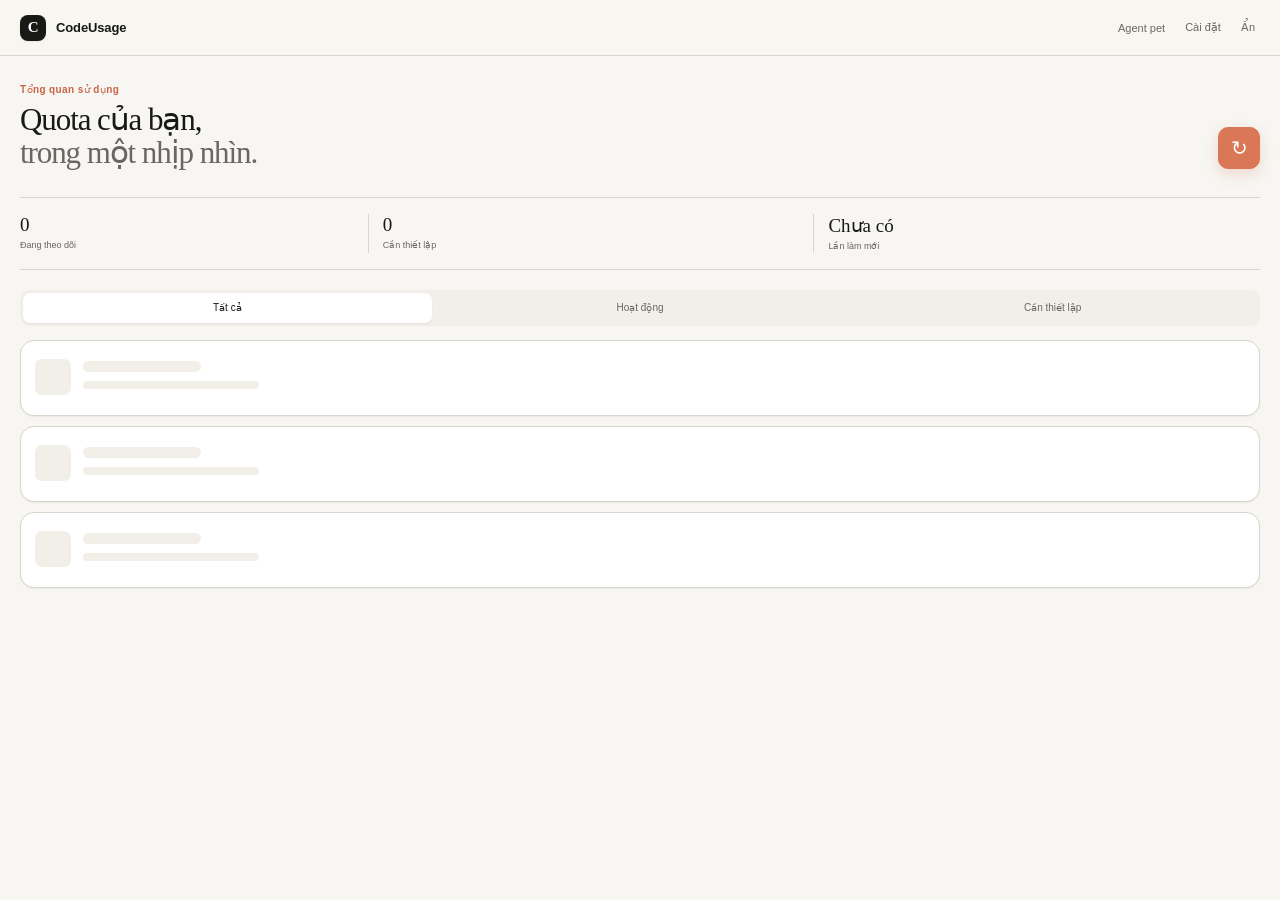
==== ui/index.html @ b5d6e886 "feat: add CodeUsage desktop app" ====
<!doctype html>
<html lang="vi">
<head>
  <meta charset="UTF-8" />
  <meta name="viewport" content="width=device-width, initial-scale=1.0" />
  <title>CodeUsage</title>
  <link rel="stylesheet" href="styles.css" />
  <link rel="stylesheet" href="local.css" />
  <link rel="stylesheet" href="details.css" />
</head>
<body>
  <header data-tauri-drag-region>
    <div class="brand" data-tauri-drag-region><span class="logo" aria-hidden="true">C</span><span data-tauri-drag-region>CodeUsage</span></div>
    <div class="window-actions"><button id="petToggleButton" title="Hiện hoặc ẩn Agent Pet">Agent pet</button><button id="settingsButton" title="Cài đặt API key">Cài đặt</button><button id="hideButton" title="Ẩn cửa sổ">Ẩn</button></div>
  </header>
  <main>
    <section class="hero">
      <div><p class="eyebrow">Tổng quan sử dụng</p><h1>Quota của bạn,<br><span>trong một nhịp nhìn.</span></h1></div>
      <button id="refreshButton" class="refresh" aria-label="Làm mới tất cả" title="Làm mới tất cả"><span aria-hidden="true">↻</span></button>
    </section>
    <div class="summary" aria-label="Tóm tắt"><div><strong id="readyCount">0</strong><small>Đang theo dõi</small></div><div><strong id="attentionCount">0</strong><small>Cần thiết lập</small></div><div><strong id="lastRefresh">Chưa có</strong><small>Lần làm mới</small></div></div>
    <nav aria-label="Lọc nhà cung cấp"><button class="active" data-filter="all">Tất cả</button><button data-filter="ready">Hoạt động</button><button data-filter="attention">Cần thiết lập</button></nav>
    <section id="providerList" class="providers loading-state" aria-live="polite" aria-busy="true">
      <div class="provider skeleton" aria-label="Đang tải dữ liệu"><i></i><span></span><small></small></div>
      <div class="provider skeleton" aria-hidden="true"><i></i><span></span><small></small></div>
      <div class="provider skeleton" aria-hidden="true"><i></i><span></span><small></small></div>
    </section>
  </main>
  <dialog id="settingsDialog">
    <div class="dialog-head"><div><p class="eyebrow">Kho thông tin bảo mật</p><h2>API keys</h2></div><button id="closeSettings" aria-label="Đóng">×</button></div>
    <p class="muted">Key được lưu trong kho mật khẩu của hệ điều hành, không ghi vào project.</p>
    <label>OpenRouter <input id="openrouterKey" type="password" placeholder="sk-or-v1-…" autocomplete="off" /></label>
    <label>Z.ai <input id="zaiKey" type="password" placeholder="API key" autocomplete="off" /></label>
    <div class="dialog-actions"><button id="clearKeys" class="ghost">Xóa key</button><button id="saveKeys" class="primary">Lưu an toàn</button></div>
  </dialog>
  <div id="toast" role="status"></div>
  <script src="app.js"></script>
</body>
</html>
---- ui/styles.css ----
:root{color-scheme:light;font-family:"Styrene","Inter","Segoe UI",Arial,sans-serif;color:#181817;background:#f7f6f2;font-synthesis:none;--bg:#f7f6f2;--surface:#fff;--surface-muted:#f1efe8;--text:#181817;--muted:#686762;--border:#d8d5cc;--border-strong:#b8b4aa;--accent:#d97757;--accent-hover:#c96546;--accent-soft:#f3ded5;--success:#3f7d58;--danger:#b84a45;--shadow-sm:0 1px 2px rgb(24 24 23/.06);--shadow-md:0 16px 48px rgb(24 24 23/.12)}
*{box-sizing:border-box}html,body{background:var(--bg);scrollbar-width:none;-ms-overflow-style:none}html::-webkit-scrollbar,body::-webkit-scrollbar{display:none;width:0;height:0}body{margin:0;min-height:100vh;color:var(--text);overflow-x:hidden}button,input{font:inherit}button{border:0;color:inherit;background:none;cursor:pointer}button:focus-visible,input:focus-visible{outline:3px solid rgb(217 119 87/.2);outline-offset:2px}button:active{transform:translateY(1px)}
header{height:56px;display:flex;align-items:center;justify-content:space-between;padding:0 16px 0 20px;border-bottom:1px solid var(--border);background:rgb(247 246 242/.96);user-select:none}.brand{display:flex;align-items:center;gap:10px;font-size:13px;font-weight:650;letter-spacing:-.01em}.logo{display:grid;place-items:center;width:26px;height:26px;border-radius:8px;background:var(--text);color:#fff;font-family:"Iowan Old Style",Georgia,serif;font-size:15px;font-weight:600;box-shadow:var(--shadow-sm)}.window-actions{display:flex;align-items:center;gap:2px}.window-actions button{min-height:32px;padding:0 9px;border-radius:8px;color:var(--muted);font-size:11px;transition:background-color 140ms ease,color 140ms ease}.window-actions button:hover{background:var(--surface-muted);color:var(--text)}
main{padding:28px 20px 36px}.hero{display:flex;align-items:flex-end;justify-content:space-between;gap:16px}.eyebrow{margin:0 0 8px;color:var(--accent-hover);font-size:10px;font-weight:650;letter-spacing:.04em}h1,h2{font-family:"Tiempos Text","Source Serif 4","Iowan Old Style","Palatino Linotype",Georgia,serif;font-weight:500;letter-spacing:-.035em}h1{margin:0;font-size:31px;line-height:1.07}h1 span{color:var(--muted)}.refresh{width:42px;min-width:42px;height:42px;display:inline-grid;place-items:center;padding:0;border:1px solid var(--accent);border-radius:10px;background:var(--accent);color:#fff;box-shadow:0 5px 14px rgb(217 119 87/.24);font-size:20px;transition:background-color 140ms ease,border-color 140ms ease,box-shadow 140ms ease,transform 140ms ease}.refresh:hover{border-color:var(--accent-hover);background:var(--accent-hover);box-shadow:0 7px 18px rgb(201 101 70/.3)}.refresh:active{transform:translateY(1px) scale(.97)}.refresh.loading span{display:block;animation:spin 800ms linear infinite}.refresh.loading{border-color:var(--accent-hover);background:var(--accent-hover)}@keyframes spin{to{transform:rotate(360deg)}}
.summary{display:grid;grid-template-columns:.9fr 1.15fr 1.15fr;margin:28px 0 20px;padding:16px 0;border-top:1px solid var(--border);border-bottom:1px solid var(--border)}.summary div{min-width:0;display:flex;flex-direction:column;padding:0 14px;border-right:1px solid var(--border)}.summary div:first-child{padding-left:0}.summary div:last-child{padding-right:0;border:0}.summary strong{font-family:"Iowan Old Style",Georgia,serif;font-size:19px;font-weight:500;white-space:nowrap;overflow:hidden;text-overflow:ellipsis}.summary small{margin-top:4px;color:var(--muted);font-size:9px;line-height:1.25}
nav{display:flex;align-items:center;gap:4px;margin-bottom:14px;padding:3px;border-radius:10px;background:var(--surface-muted)}nav button{flex:1;min-height:30px;padding:0 8px;border-radius:7px;color:var(--muted);font-size:10px;white-space:nowrap;transition:background-color 140ms ease,color 140ms ease,box-shadow 140ms ease}nav button.active{background:var(--surface);color:var(--text);box-shadow:var(--shadow-sm)}
.providers{display:flex;flex-direction:column;gap:10px}.provider{overflow:hidden;border:1px solid var(--border);border-radius:14px;background:var(--surface);box-shadow:var(--shadow-sm);transition:border-color 160ms ease,transform 160ms ease}.provider:hover{border-color:var(--border-strong);transform:translateY(-1px)}.provider-head{display:flex;align-items:center;gap:11px;padding:14px}.provider-icon{width:36px;height:36px;flex:0 0 36px;display:grid;place-items:center;border-radius:10px;font-weight:700}.provider-title{min-width:0;flex:1}.provider-title h3{display:flex;align-items:center;gap:7px;margin:0;font-size:13px;font-weight:650}.provider-title p{margin:4px 0 0;color:var(--muted);font-size:10px;white-space:nowrap;overflow:hidden;text-overflow:ellipsis}.badge{padding:2px 5px;border:1px solid var(--border);border-radius:5px;color:var(--muted);font-size:8px;font-weight:500;letter-spacing:.02em}.state{width:7px;height:7px;flex:0 0 7px;border-radius:50%;background:var(--border-strong)}.state.ready{background:var(--success)}.state.error{background:var(--danger)}.provider-refresh{width:30px;min-width:30px;height:30px;display:inline-grid;place-items:center;padding:0;border:1px solid var(--accent);border-radius:8px;background:var(--accent);color:#fff;box-shadow:0 3px 9px rgb(217 119 87/.2);font-size:16px;line-height:1;transition:background-color 140ms ease,border-color 140ms ease,box-shadow 140ms ease,transform 140ms ease}.provider-refresh:hover{border-color:var(--accent-hover);background:var(--accent-hover);color:#fff;box-shadow:0 5px 12px rgb(201 101 70/.26)}.provider-refresh:active{transform:translateY(1px) scale(.96)}.metrics{display:grid;gap:12px;padding:0 14px 14px}.empty{padding:0 14px 14px;color:var(--muted);font-size:10px;line-height:1.5}
.skeleton{position:relative;min-height:76px;padding:16px}.skeleton i,.skeleton span,.skeleton small{position:absolute;display:block;border-radius:7px;background:var(--surface-muted)}.skeleton i{width:36px;height:36px;left:14px;top:18px}.skeleton span{width:118px;height:11px;left:62px;top:20px}.skeleton small{width:176px;height:8px;left:62px;top:40px}.error-state,.empty-state{display:grid;gap:8px;padding:18px;border:1px solid var(--border);border-radius:14px;background:var(--surface)}.error-state strong,.empty-state strong{color:var(--text);font-size:12px}.error-state span,.empty-state span{overflow-wrap:anywhere}.error-state button{justify-self:start;min-height:32px;padding:0 11px;border-radius:8px;background:var(--text);color:#fff;font-size:10px;font-weight:600}
@media(prefers-reduced-motion:no-preference){.skeleton::after{content:"";position:absolute;inset:0;transform:translateX(-100%);background:linear-gradient(90deg,transparent,rgb(255 255 255/.7),transparent);animation:shimmer 1.4s ease-in-out infinite}@keyframes shimmer{to{transform:translateX(100%)}}}
dialog{width:min(390px,calc(100vw - 30px));padding:22px;border:1px solid var(--border);border-radius:18px;background:var(--surface);color:var(--text);box-shadow:var(--shadow-md)}dialog::backdrop{background:rgb(24 24 23/.38);backdrop-filter:blur(2px)}.dialog-head{display:flex;align-items:flex-start;justify-content:space-between}.dialog-head h2{margin:0;font-size:25px}#closeSettings{width:32px;height:32px;border-radius:8px;color:var(--muted);font-size:20px}#closeSettings:hover{background:var(--surface-muted);color:var(--text)}.muted{margin:12px 0 0;color:var(--muted);font-size:11px;line-height:1.55}label{display:block;margin-top:16px;color:var(--text);font-size:11px;font-weight:550}input{display:block;width:100%;min-height:42px;margin-top:7px;padding:0 12px;outline:0;border:1px solid var(--border);border-radius:10px;background:var(--bg);color:var(--text);font-size:12px}input::placeholder{color:#77756f}input:focus{border-color:var(--border-strong);box-shadow:0 0 0 3px rgb(217 119 87/.14)}.dialog-actions{display:flex;justify-content:flex-end;gap:8px;margin-top:22px}.dialog-actions button{min-height:40px;padding:0 15px;border-radius:10px;font-size:11px;font-weight:600}.primary{background:var(--text)!important;color:#fff!important}.primary:hover{background:#302f2c!important}.ghost{border:1px solid var(--border)!important;background:var(--surface)!important;color:var(--muted)!important}.ghost:hover{background:var(--surface-muted)!important;color:var(--text)!important}
#toast{position:fixed;left:50%;bottom:18px;z-index:2;max-width:calc(100vw - 32px);padding:10px 14px;border:1px solid var(--border);border-radius:10px;background:var(--text);color:#fff;box-shadow:var(--shadow-md);font-size:11px;font-weight:600;opacity:0;pointer-events:none;transform:translate(-50%,14px);transition:opacity 180ms ease,transform 180ms ease}#toast.show{opacity:1;transform:translate(-50%,0)}@media(prefers-reduced-motion:reduce){*,*::before,*::after{animation-duration:.01ms!important;animation-iteration-count:1!important;transition-duration:.01ms!important}}
---- ui/local.css ----
﻿.local-presence{display:flex;align-items:center;gap:6px;margin:0 14px 12px;padding:8px 10px;border-radius:8px;background:#e4f0e7;color:#42634d;font-size:9px}.local-presence>span{color:var(--success);font-size:7px}.local-presence strong{color:#2f6040}.local-presence small{max-width:135px;margin-left:auto;overflow:hidden;color:#5e7766;text-overflow:ellipsis;white-space:nowrap}
---- ui/details.css ----
.real-logo{border:1px solid color-mix(in srgb,var(--icon-bg) 24%,var(--border));background:color-mix(in srgb,var(--icon-bg) 10%,var(--surface-muted));color:color-mix(in srgb,var(--icon-bg) 70%,var(--text))}.real-logo img{width:19px;height:19px;object-fit:contain}.detail-metrics{gap:15px}.quota-title{margin-bottom:7px;color:var(--text);font-size:11px;font-weight:600}.quota-bar{height:5px}.bar{overflow:hidden;border-radius:999px;background:var(--surface-muted)}.fill{height:100%;border-radius:999px;background:var(--provider-color)}.quota-meta{display:flex;justify-content:space-between;gap:12px;margin-top:6px;color:var(--muted);font-size:9px}.quota-meta strong{color:var(--text);font-weight:600}.quota-reset{margin-top:4px;color:var(--muted);font-size:9px;text-align:right}.value-row{display:grid;grid-template-columns:1fr auto;align-items:center;color:var(--muted);font-size:10px}.value-row strong{color:var(--text);font-size:12px}.value-row small{grid-column:1/-1;margin-top:3px;color:var(--muted)}.local-usage{margin:0 14px 14px;padding-top:14px;border-top:1px solid var(--border)}.stats-grid{display:grid;grid-template-columns:1fr 1fr;gap:14px 18px}.stats-grid div{display:flex;flex-direction:column;gap:4px}.stats-grid span{color:var(--muted);font-size:9px}.stats-grid strong{color:var(--text);font-family:"Iowan Old Style",Georgia,serif;font-size:17px;font-weight:500}.usage-chart{display:flex;align-items:flex-end;gap:4px;height:68px;margin:18px 0 12px;padding-top:5px;border-bottom:1px solid var(--border)}.usage-chart i{flex:1;min-height:2px;border-radius:3px 3px 0 0;background:var(--accent);opacity:.62;transition:opacity 140ms ease}.usage-chart i:hover{opacity:1}.model-note{display:flex;justify-content:space-between;gap:12px;color:var(--muted);font-size:9px}.model-note strong{overflow:hidden;color:var(--text);font-weight:600;text-overflow:ellipsis;white-space:nowrap}.estimate-note{margin:8px 0 0;color:var(--muted);font-size:8px;line-height:1.4}
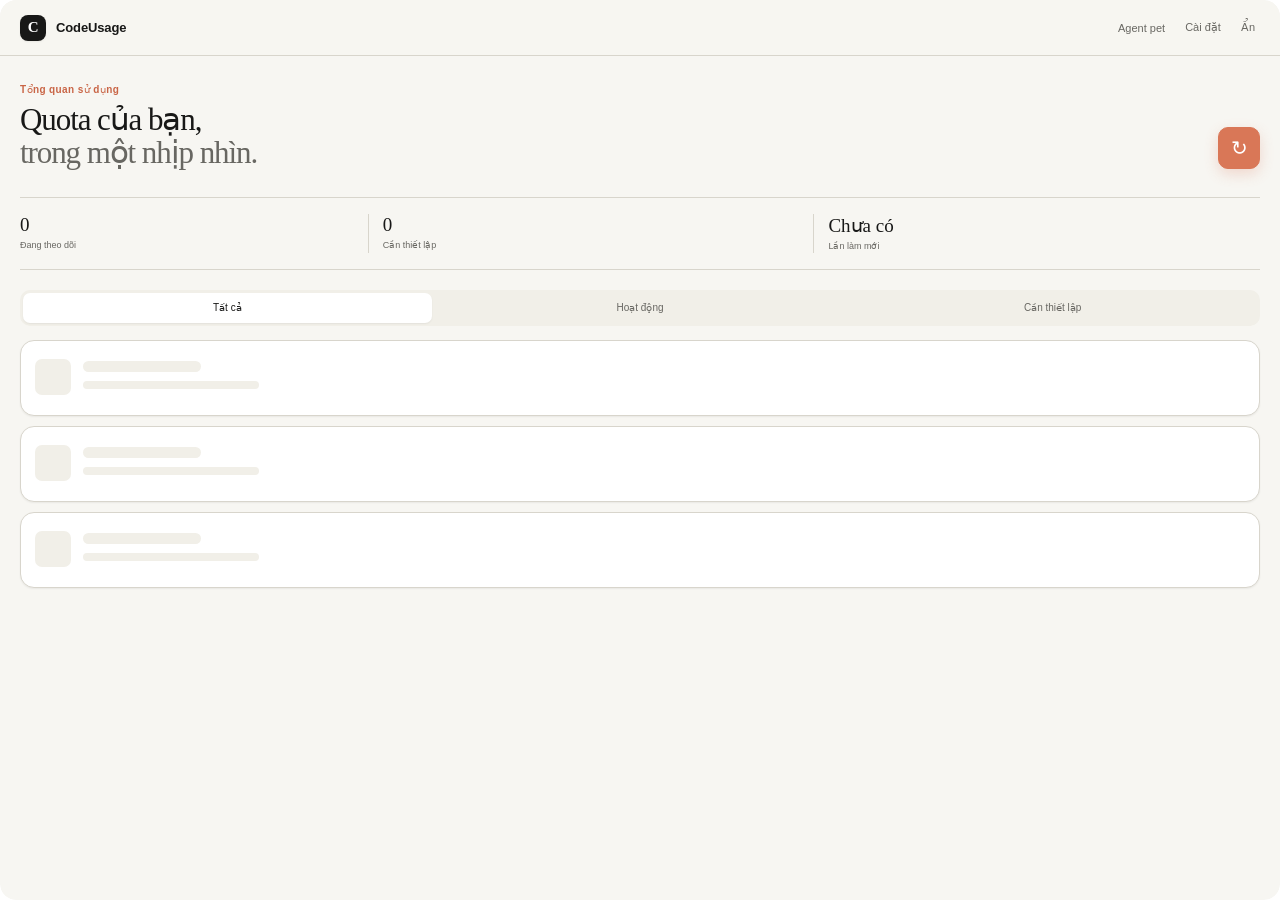
==== commit 79eef260: "feat(app): add smart desktop settings" ====
--- a/ui/index.html
+++ b/ui/index.html
@@ -9,11 +9,12 @@
   <link rel="stylesheet" href="details.css" />
 </head>
 <body>
-  <header data-tauri-drag-region>
+  <div class="app-shell">
+    <header data-tauri-drag-region>
     <div class="brand" data-tauri-drag-region><span class="logo" aria-hidden="true">C</span><span data-tauri-drag-region>CodeUsage</span></div>
     <div class="window-actions"><button id="petToggleButton" title="Hiện hoặc ẩn Agent Pet">Agent pet</button><button id="settingsButton" title="Cài đặt API key">Cài đặt</button><button id="hideButton" title="Ẩn cửa sổ">Ẩn</button></div>
-  </header>
-  <main>
+    </header>
+    <main>
     <section class="hero">
       <div><p class="eyebrow">Tổng quan sử dụng</p><h1>Quota của bạn,<br><span>trong một nhịp nhìn.</span></h1></div>
       <button id="refreshButton" class="refresh" aria-label="Làm mới tất cả" title="Làm mới tất cả"><span aria-hidden="true">↻</span></button>
@@ -25,13 +26,53 @@
       <div class="provider skeleton" aria-hidden="true"><i></i><span></span><small></small></div>
       <div class="provider skeleton" aria-hidden="true"><i></i><span></span><small></small></div>
     </section>
-  </main>
+    </main>
+  </div>
   <dialog id="settingsDialog">
-    <div class="dialog-head"><div><p class="eyebrow">Kho thông tin bảo mật</p><h2>API keys</h2></div><button id="closeSettings" aria-label="Đóng">×</button></div>
-    <p class="muted">Key được lưu trong kho mật khẩu của hệ điều hành, không ghi vào project.</p>
-    <label>OpenRouter <input id="openrouterKey" type="password" placeholder="sk-or-v1-…" autocomplete="off" /></label>
-    <label>Z.ai <input id="zaiKey" type="password" placeholder="API key" autocomplete="off" /></label>
-    <div class="dialog-actions"><button id="clearKeys" class="ghost">Xóa key</button><button id="saveKeys" class="primary">Lưu an toàn</button></div>
+    <div class="dialog-head"><div><p class="eyebrow">Tùy chỉnh ứng dụng</p><h2>Cài đặt</h2></div><button id="closeSettings" aria-label="Đóng">×</button></div>
+    <div class="settings-scroll">
+      <section class="settings-section">
+        <h3>Giao diện</h3>
+        <label>Kích thước nội dung<select id="appUiScale"><option value="0.9">Nhỏ - 90%</option><option value="1">Mặc định - 100%</option><option value="1.1">Lớn - 110%</option><option value="1.2">Rất lớn - 120%</option></select></label>
+      </section>
+
+      <section class="settings-section">
+        <h3>Agent Pet</h3>
+        <label class="setting-row"><span><strong>Hiển thị pet</strong><small>Luôn theo dõi hoạt động agent trên màn hình.</small></span><input id="petEnabled" type="checkbox" /></label>
+        <label class="setting-row"><span><strong>Chuyển động</strong><small>Tắt để pet dùng trạng thái tĩnh.</small></span><input id="animationsEnabled" type="checkbox" /></label>
+        <label class="setting-row"><span><strong>Chế độ riêng tư</strong><small>Ẩn workspace và nội dung trong bubble.</small></span><input id="privacyMode" type="checkbox" /></label>
+        <div class="setting-grid">
+          <label>Thời gian tự ẩn<select id="petAutoHide"><option value="3000">3 giây</option><option value="5000">5 giây</option><option value="7500">7,5 giây</option><option value="10000">10 giây</option><option value="15000">15 giây</option></select></label>
+          <label>Kích thước pet<select id="petScale"><option value="0.85">Nhỏ</option><option value="1">Vừa</option><option value="1.2">Lớn</option></select></label>
+        </div>
+      </section>
+
+      <section class="settings-section">
+        <h3>Thông báo và cảnh báo</h3>
+        <label class="setting-row"><span><strong>Thông báo Windows</strong><small>Cho phép CodeUsage gửi cảnh báo hệ thống.</small></span><input id="notificationsEnabled" type="checkbox" /></label>
+        <label class="setting-row"><span><strong>Hoạt động agent</strong><small>Báo khi hoàn thành, cần nhập liệu hoặc gặp lỗi.</small></span><input id="agentNotifications" type="checkbox" /></label>
+        <label class="setting-row"><span><strong>Cảnh báo quota thông minh</strong><small>Chỉ báo một lần ở mỗi mức và tự reset theo quota.</small></span><input id="smartAlertsEnabled" type="checkbox" /></label>
+        <label>Ngưỡng cảnh báo đầu tiên<select id="quotaThreshold"><option value="70">70% đã dùng</option><option value="80">80% đã dùng</option><option value="85">85% đã dùng</option><option value="90">90% đã dùng</option><option value="95">95% đã dùng</option></select></label>
+        <button id="testNotification" class="inline-action" type="button">Gửi thông báo thử</button>
+      </section>
+
+      <section class="settings-section">
+        <h3>Hệ thống và cập nhật</h3>
+        <label class="setting-row"><span><strong>Chạy cùng Windows</strong><small>Khởi động CodeUsage trong system tray.</small></span><input id="launchAtStartup" type="checkbox" /></label>
+        <label class="setting-row"><span><strong>Tự kiểm tra cập nhật</strong><small>Kiểm tra GitHub Releases khi mở ứng dụng.</small></span><input id="checkUpdatesOnStartup" type="checkbox" /></label>
+        <div class="update-row"><span><strong id="currentVersion">Phiên bản 0.1.1</strong><small id="updateStatus">Chưa kiểm tra cập nhật.</small></span><button id="checkUpdates" class="inline-action" type="button">Kiểm tra</button></div>
+        <button id="openRelease" class="release-action" type="button" hidden>Mở trang tải bản mới</button>
+      </section>
+
+      <section class="settings-section">
+        <h3>API keys</h3>
+        <p class="muted">Key được lưu trong kho mật khẩu của hệ điều hành, không ghi vào project.</p>
+        <label>OpenRouter <input id="openrouterKey" type="password" placeholder="sk-or-v1-…" autocomplete="off" /></label>
+        <label>Z.ai <input id="zaiKey" type="password" placeholder="API key" autocomplete="off" /></label>
+        <button id="clearKeys" class="inline-action danger-action" type="button">Xóa API keys</button>
+      </section>
+    </div>
+    <div class="dialog-actions"><button id="cancelSettings" class="ghost">Hủy</button><button id="saveSettings" class="primary">Lưu cài đặt</button></div>
   </dialog>
   <div id="toast" role="status"></div>
   <script src="app.js"></script>
--- a/ui/styles.css
+++ b/ui/styles.css
@@ -1,5 +1,5 @@
-:root{color-scheme:light;font-family:"Styrene","Inter","Segoe UI",Arial,sans-serif;color:#181817;background:#f7f6f2;font-synthesis:none;--bg:#f7f6f2;--surface:#fff;--surface-muted:#f1efe8;--text:#181817;--muted:#686762;--border:#d8d5cc;--border-strong:#b8b4aa;--accent:#d97757;--accent-hover:#c96546;--accent-soft:#f3ded5;--success:#3f7d58;--danger:#b84a45;--shadow-sm:0 1px 2px rgb(24 24 23/.06);--shadow-md:0 16px 48px rgb(24 24 23/.12)}
-*{box-sizing:border-box}html,body{background:var(--bg);scrollbar-width:none;-ms-overflow-style:none}html::-webkit-scrollbar,body::-webkit-scrollbar{display:none;width:0;height:0}body{margin:0;min-height:100vh;color:var(--text);overflow-x:hidden}button,input{font:inherit}button{border:0;color:inherit;background:none;cursor:pointer}button:focus-visible,input:focus-visible{outline:3px solid rgb(217 119 87/.2);outline-offset:2px}button:active{transform:translateY(1px)}
+:root{color-scheme:light;font-family:"Styrene","Inter","Segoe UI",Arial,sans-serif;color:#181817;background:transparent;font-synthesis:none;--bg:#f7f6f2;--surface:#fff;--surface-muted:#f1efe8;--text:#181817;--muted:#686762;--border:#d8d5cc;--border-strong:#b8b4aa;--accent:#d97757;--accent-hover:#c96546;--accent-soft:#f3ded5;--success:#3f7d58;--danger:#b84a45;--shadow-sm:0 1px 2px rgb(24 24 23/.06);--shadow-md:0 16px 48px rgb(24 24 23/.12);--app-ui-scale:1;--app-ui-width:100%;--app-ui-height:100dvh;--app-shell-radius:16px}
+*{box-sizing:border-box}html,body{width:100%;height:100%;background:transparent;overflow:hidden}body{margin:0;color:var(--text)}.app-shell{width:var(--app-ui-width);height:var(--app-ui-height);overflow-x:hidden;overflow-y:auto;border-radius:var(--app-shell-radius);background:var(--bg);clip-path:inset(0 round var(--app-shell-radius));transform:scale(var(--app-ui-scale));transform-origin:top left;scrollbar-width:none;-ms-overflow-style:none}.app-shell::-webkit-scrollbar{display:none;width:0;height:0}button,input{font:inherit}button{border:0;color:inherit;background:none;cursor:pointer}button:focus-visible,input:focus-visible{outline:3px solid rgb(217 119 87/.2);outline-offset:2px}button:active{transform:translateY(1px)}
 header{height:56px;display:flex;align-items:center;justify-content:space-between;padding:0 16px 0 20px;border-bottom:1px solid var(--border);background:rgb(247 246 242/.96);user-select:none}.brand{display:flex;align-items:center;gap:10px;font-size:13px;font-weight:650;letter-spacing:-.01em}.logo{display:grid;place-items:center;width:26px;height:26px;border-radius:8px;background:var(--text);color:#fff;font-family:"Iowan Old Style",Georgia,serif;font-size:15px;font-weight:600;box-shadow:var(--shadow-sm)}.window-actions{display:flex;align-items:center;gap:2px}.window-actions button{min-height:32px;padding:0 9px;border-radius:8px;color:var(--muted);font-size:11px;transition:background-color 140ms ease,color 140ms ease}.window-actions button:hover{background:var(--surface-muted);color:var(--text)}
 main{padding:28px 20px 36px}.hero{display:flex;align-items:flex-end;justify-content:space-between;gap:16px}.eyebrow{margin:0 0 8px;color:var(--accent-hover);font-size:10px;font-weight:650;letter-spacing:.04em}h1,h2{font-family:"Tiempos Text","Source Serif 4","Iowan Old Style","Palatino Linotype",Georgia,serif;font-weight:500;letter-spacing:-.035em}h1{margin:0;font-size:31px;line-height:1.07}h1 span{color:var(--muted)}.refresh{width:42px;min-width:42px;height:42px;display:inline-grid;place-items:center;padding:0;border:1px solid var(--accent);border-radius:10px;background:var(--accent);color:#fff;box-shadow:0 5px 14px rgb(217 119 87/.24);font-size:20px;transition:background-color 140ms ease,border-color 140ms ease,box-shadow 140ms ease,transform 140ms ease}.refresh:hover{border-color:var(--accent-hover);background:var(--accent-hover);box-shadow:0 7px 18px rgb(201 101 70/.3)}.refresh:active{transform:translateY(1px) scale(.97)}.refresh.loading span{display:block;animation:spin 800ms linear infinite}.refresh.loading{border-color:var(--accent-hover);background:var(--accent-hover)}@keyframes spin{to{transform:rotate(360deg)}}
 .summary{display:grid;grid-template-columns:.9fr 1.15fr 1.15fr;margin:28px 0 20px;padding:16px 0;border-top:1px solid var(--border);border-bottom:1px solid var(--border)}.summary div{min-width:0;display:flex;flex-direction:column;padding:0 14px;border-right:1px solid var(--border)}.summary div:first-child{padding-left:0}.summary div:last-child{padding-right:0;border:0}.summary strong{font-family:"Iowan Old Style",Georgia,serif;font-size:19px;font-weight:500;white-space:nowrap;overflow:hidden;text-overflow:ellipsis}.summary small{margin-top:4px;color:var(--muted);font-size:9px;line-height:1.25}
@@ -9,3 +9,6 @@
 @media(prefers-reduced-motion:no-preference){.skeleton::after{content:"";position:absolute;inset:0;transform:translateX(-100%);background:linear-gradient(90deg,transparent,rgb(255 255 255/.7),transparent);animation:shimmer 1.4s ease-in-out infinite}@keyframes shimmer{to{transform:translateX(100%)}}}
 dialog{width:min(390px,calc(100vw - 30px));padding:22px;border:1px solid var(--border);border-radius:18px;background:var(--surface);color:var(--text);box-shadow:var(--shadow-md)}dialog::backdrop{background:rgb(24 24 23/.38);backdrop-filter:blur(2px)}.dialog-head{display:flex;align-items:flex-start;justify-content:space-between}.dialog-head h2{margin:0;font-size:25px}#closeSettings{width:32px;height:32px;border-radius:8px;color:var(--muted);font-size:20px}#closeSettings:hover{background:var(--surface-muted);color:var(--text)}.muted{margin:12px 0 0;color:var(--muted);font-size:11px;line-height:1.55}label{display:block;margin-top:16px;color:var(--text);font-size:11px;font-weight:550}input{display:block;width:100%;min-height:42px;margin-top:7px;padding:0 12px;outline:0;border:1px solid var(--border);border-radius:10px;background:var(--bg);color:var(--text);font-size:12px}input::placeholder{color:#77756f}input:focus{border-color:var(--border-strong);box-shadow:0 0 0 3px rgb(217 119 87/.14)}.dialog-actions{display:flex;justify-content:flex-end;gap:8px;margin-top:22px}.dialog-actions button{min-height:40px;padding:0 15px;border-radius:10px;font-size:11px;font-weight:600}.primary{background:var(--text)!important;color:#fff!important}.primary:hover{background:#302f2c!important}.ghost{border:1px solid var(--border)!important;background:var(--surface)!important;color:var(--muted)!important}.ghost:hover{background:var(--surface-muted)!important;color:var(--text)!important}
 #toast{position:fixed;left:50%;bottom:18px;z-index:2;max-width:calc(100vw - 32px);padding:10px 14px;border:1px solid var(--border);border-radius:10px;background:var(--text);color:#fff;box-shadow:var(--shadow-md);font-size:11px;font-weight:600;opacity:0;pointer-events:none;transform:translate(-50%,14px);transition:opacity 180ms ease,transform 180ms ease}#toast.show{opacity:1;transform:translate(-50%,0)}@media(prefers-reduced-motion:reduce){*,*::before,*::after{animation-duration:.01ms!important;animation-iteration-count:1!important;transition-duration:.01ms!important}}
+
+/* Settings use one compact scroll region so the window never grows off-screen. */
+#settingsDialog{width:min(410px,calc(100vw - 24px));max-height:calc(100dvh - 28px);padding:0;overflow:hidden}.dialog-head{padding:20px 20px 14px;border-bottom:1px solid var(--border)}.settings-scroll{max-height:calc(100dvh - 190px);padding:0 20px;overflow-y:auto;scrollbar-width:thin;scrollbar-color:var(--border-strong) transparent}.settings-section{padding:18px 0;border-bottom:1px solid var(--border)}.settings-section:last-child{border-bottom:0}.settings-section h3{margin:0 0 10px;font-size:12px;font-weight:700;letter-spacing:-.01em}.settings-section>.muted{margin:0 0 12px}.setting-row,.update-row{display:flex;align-items:center;justify-content:space-between;gap:18px;margin:0;padding:10px 0}.setting-row+ .setting-row{border-top:1px solid #ebe8e0}.setting-row>span,.update-row>span{min-width:0;display:flex;flex-direction:column;gap:3px}.setting-row strong,.update-row strong{font-size:11px;font-weight:650}.setting-row small,.update-row small{color:var(--muted);font-size:9px;font-weight:400;line-height:1.4}.setting-row input[type="checkbox"]{width:34px;min-width:34px;height:19px;min-height:19px;margin:0;padding:0;appearance:none;border:1px solid var(--border-strong);border-radius:10px;background:#d8d5cc;box-shadow:none;transition:background-color 140ms ease,border-color 140ms ease}.setting-row input[type="checkbox"]:checked{border-color:var(--success);background:var(--success)}.setting-row input[type="checkbox"]:after{content:"";display:block;width:13px;height:13px;margin:2px;border-radius:50%;background:#fff;box-shadow:0 1px 2px rgb(24 24 23/.18);transition:transform 140ms ease}.setting-row input[type="checkbox"]:checked:after{transform:translateX(15px)}.setting-grid{display:grid;grid-template-columns:1fr 1fr;gap:10px;margin-top:8px}.setting-grid label,.settings-section>label:not(.setting-row){margin-top:10px;color:var(--muted);font-size:9px}.settings-section select{width:100%;min-height:38px;margin-top:6px;padding:0 30px 0 10px;border:1px solid var(--border);border-radius:9px;background:var(--bg);color:var(--text);font:inherit;font-size:10px}.settings-section select:focus-visible{outline:3px solid rgb(217 119 87/.2);outline-offset:2px}.inline-action,.release-action{min-height:34px;margin-top:10px;padding:0 11px;border:1px solid var(--border);border-radius:9px;background:var(--surface);color:var(--text);font-size:10px;font-weight:650}.inline-action:hover,.release-action:hover{background:var(--surface-muted)}.inline-action:disabled{cursor:wait;opacity:.6}.danger-action{color:var(--danger)}.update-row{align-items:flex-end;padding:10px 0 0}.update-row .inline-action{flex:0 0 auto;margin:0}.release-action{width:100%;border-color:var(--accent);background:var(--accent-soft);color:var(--accent-hover)}.dialog-actions{margin:0;padding:14px 20px 18px;border-top:1px solid var(--border);background:var(--surface)}
